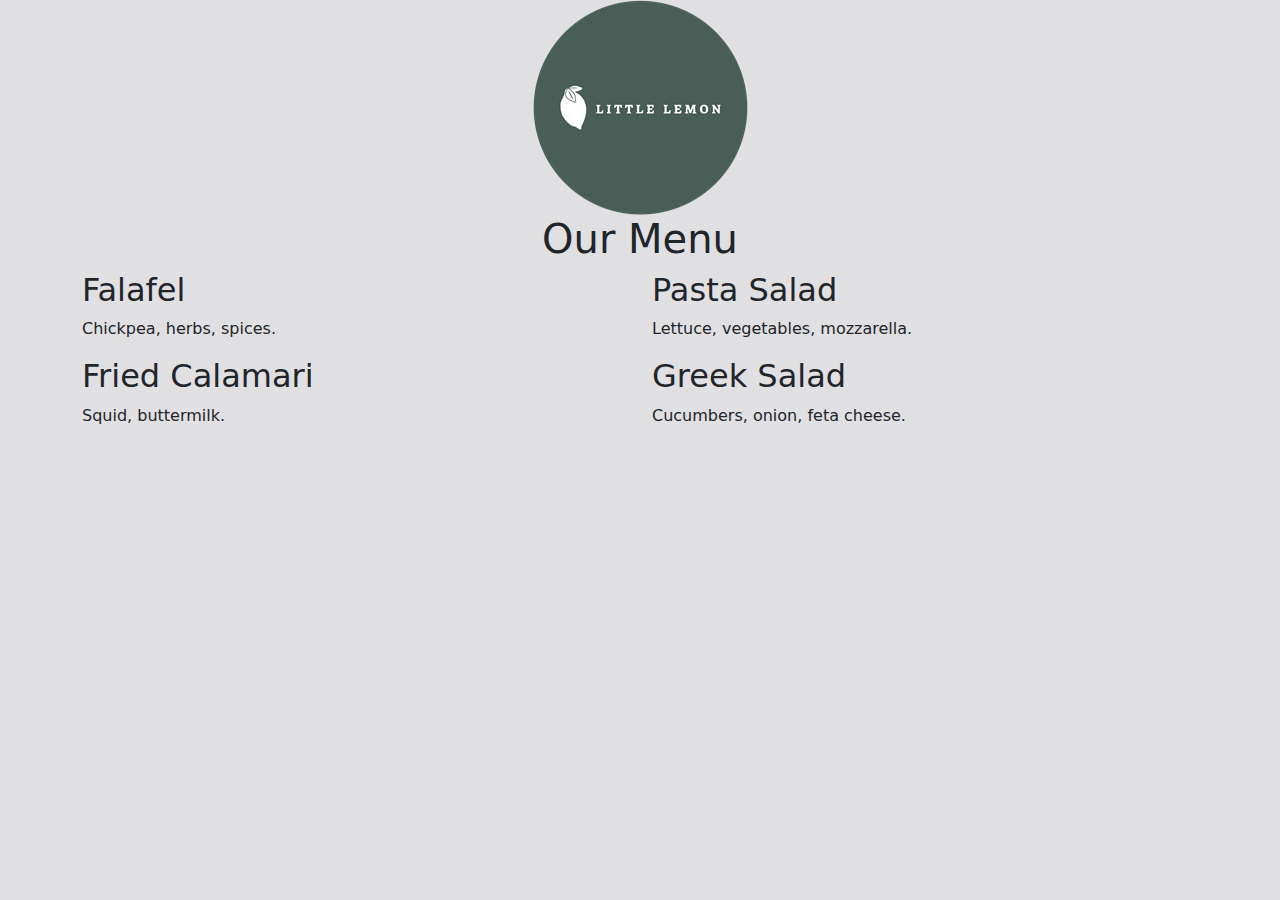
==== Module3/Project1/index.html @ ce1646ed "Module3 project1" ====
<!DOCTYPE html>
<html>
<head>
    <title>Little Lemon</title>
    <link href="bootstrap.min.css" rel="stylesheet">
</head>
<body>
    <div class="container">
        <div class="row">
            <div class="col-12">
                <div class="text-center">
                    <img src="logo.png" class="img-fluid">
                </div>
            </div>
        </div>
        <div class="row">
            <div class="col-12">
                <div class="text-center">
                    <h1>Our Menu</h1>
                </div>
            </div>
        </div>
        <div class="row">
            <div class="col-12 col-lg-6">
                <h2>Falafel</h2>
                <p>Chickpea, herbs, spices.</p>
                <h2>Fried Calamari</h2>
                <p>Squid, buttermilk.</p>
            </div>
            <div class="col-12 col-lg-6">
                <h2>Pasta Salad</h2>
                <p>Lettuce, vegetables, mozzarella.</p>
                <h2>Greek Salad</h2>
                <p>Cucumbers, onion, feta cheese.</p>
            </div>
        </div>
    </div>
    <script src="bootstrap.bundle.min.js"></script>
</body>
</html>
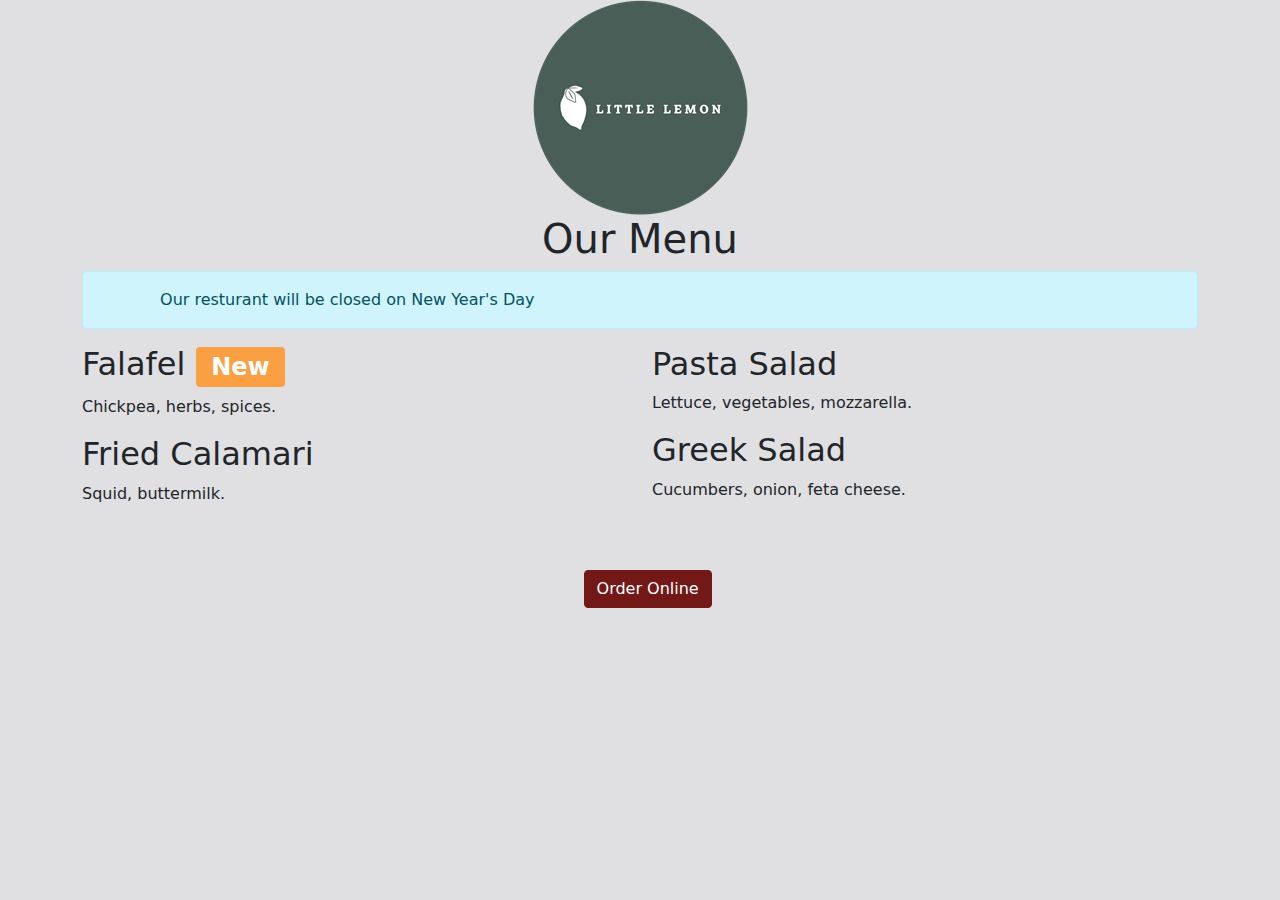
==== commit fbb11e71: "Project 2" ====
--- a/Module3/Project1/index.html
+++ b/Module3/Project1/index.html
@@ -18,11 +18,14 @@
                 <div class="text-center">
                     <h1>Our Menu</h1>
                 </div>
+                <div class="alert alert-info" role="alert">
+                    Our resturant will be closed on New Year's Day
+                </div>
             </div>
         </div>
         <div class="row">
             <div class="col-12 col-lg-6">
-                <h2>Falafel</h2>
+                <h2>Falafel <span class="badge bg-secondary">New</span></h2>
                 <p>Chickpea, herbs, spices.</p>
                 <h2>Fried Calamari</h2>
                 <p>Squid, buttermilk.</p>
@@ -34,6 +37,13 @@
                 <p>Cucumbers, onion, feta cheese.</p>
             </div>
         </div>
+        <div class="row">
+                <div class="col-12">
+                    <div class="text-center">
+                        <button type="button" class="btn btn-primary">Order Online</button>
+                    </div>
+                </div>
+            </div>
     </div>
     <script src="bootstrap.bundle.min.js"></script>
 </body>
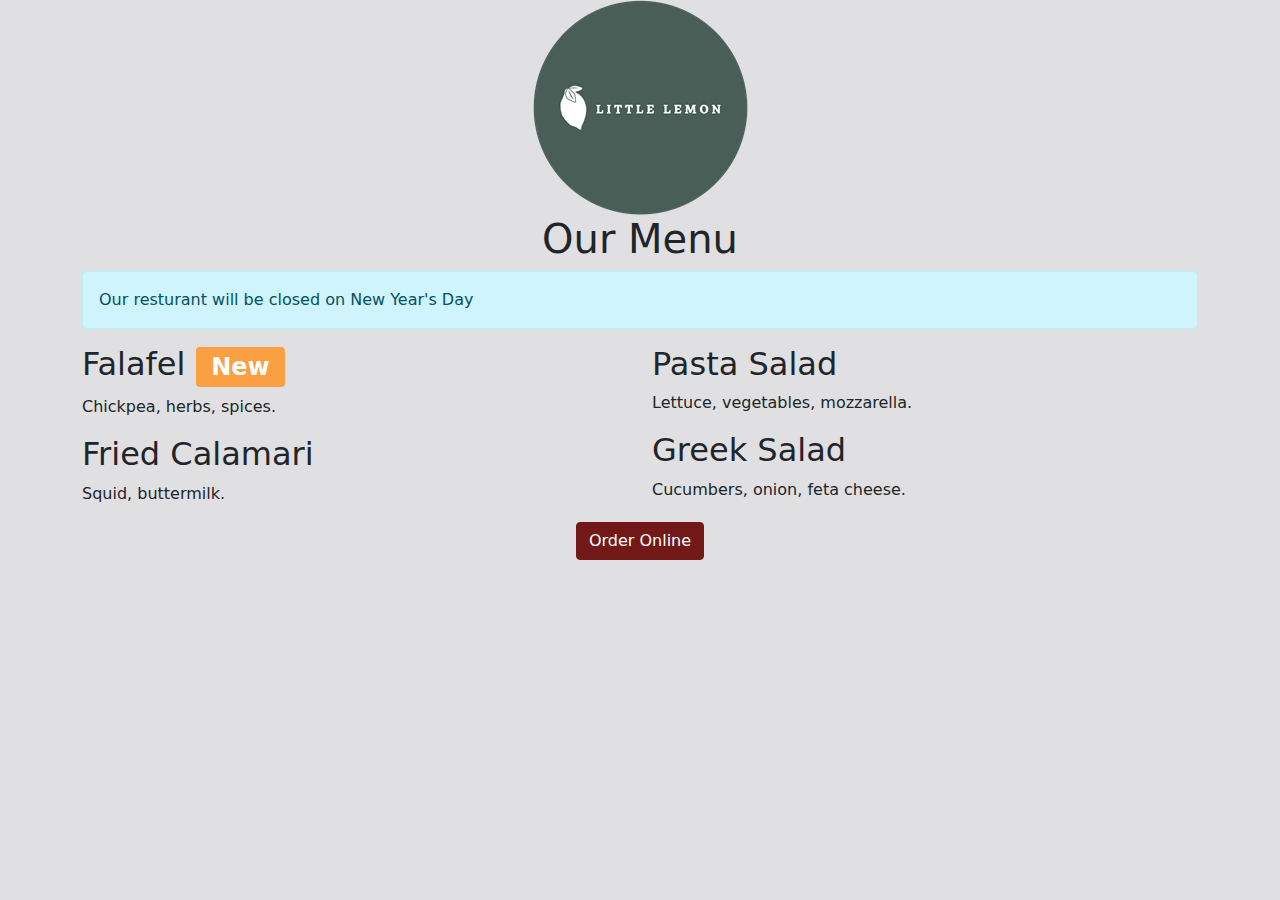
==== commit 7d659e72: "tab panel my card" ====
--- a/Module3/Project1/index.html
+++ b/Module3/Project1/index.html
@@ -1,50 +1,51 @@
 <!DOCTYPE html>
 <html>
-<head>
+  <head>
     <title>Little Lemon</title>
-    <link href="bootstrap.min.css" rel="stylesheet">
-</head>
-<body>
+    <link href="bootstrap.min.css" rel="stylesheet" />
+  </head>
+
+  <body>
+    <script src="bootstrap.bundle.min.js"></script>
     <div class="container">
-        <div class="row">
-            <div class="col-12">
-                <div class="text-center">
-                    <img src="logo.png" class="img-fluid">
-                </div>
-            </div>
+      <div class="row">
+        <div class="col-12">
+          <div class="text-center">
+            <img src="logo.png" class="img-fluid" />
+          </div>
         </div>
-        <div class="row">
-            <div class="col-12">
-                <div class="text-center">
-                    <h1>Our Menu</h1>
-                </div>
-                <div class="alert alert-info" role="alert">
-                    Our resturant will be closed on New Year's Day
-                </div>
-            </div>
+      </div>
+      <div class="row">
+        <div class="col-12">
+          <div class="text-center">
+            <h1>Our Menu</h1>
+          </div>
+          <div class="alert alert-info" role="alert">
+            Our resturant will be closed on New Year's Day
+          </div>
         </div>
-        <div class="row">
-            <div class="col-12 col-lg-6">
-                <h2>Falafel <span class="badge bg-secondary">New</span></h2>
-                <p>Chickpea, herbs, spices.</p>
-                <h2>Fried Calamari</h2>
-                <p>Squid, buttermilk.</p>
-            </div>
-            <div class="col-12 col-lg-6">
-                <h2>Pasta Salad</h2>
-                <p>Lettuce, vegetables, mozzarella.</p>
-                <h2>Greek Salad</h2>
-                <p>Cucumbers, onion, feta cheese.</p>
-            </div>
+      </div>
+      <div class="row">
+        <div class="col-12 col-lg-6">
+          <h2>Falafel <span class="badge bg-secondary">New</span></h2>
+          <p>Chickpea, herbs, spices.</p>
+          <h2>Fried Calamari</h2>
+          <p>Squid, buttermilk.</p>
         </div>
-        <div class="row">
-                <div class="col-12">
-                    <div class="text-center">
-                        <button type="button" class="btn btn-primary">Order Online</button>
-                    </div>
-                </div>
-            </div>
+        <div class="col-12 col-lg-6">
+          <h2>Pasta Salad</h2>
+          <p>Lettuce, vegetables, mozzarella.</p>
+          <h2>Greek Salad</h2>
+          <p>Cucumbers, onion, feta cheese.</p>
+        </div>
+      </div>
+      <div class="row">
+        <div class="col-12">
+          <div class="text-center">
+            <button type="button" class="btn btn-primary">Order Online</button>
+          </div>
+        </div>
+      </div>
     </div>
-    <script src="bootstrap.bundle.min.js"></script>
-</body>
-</html>+  </body>
+</html>
